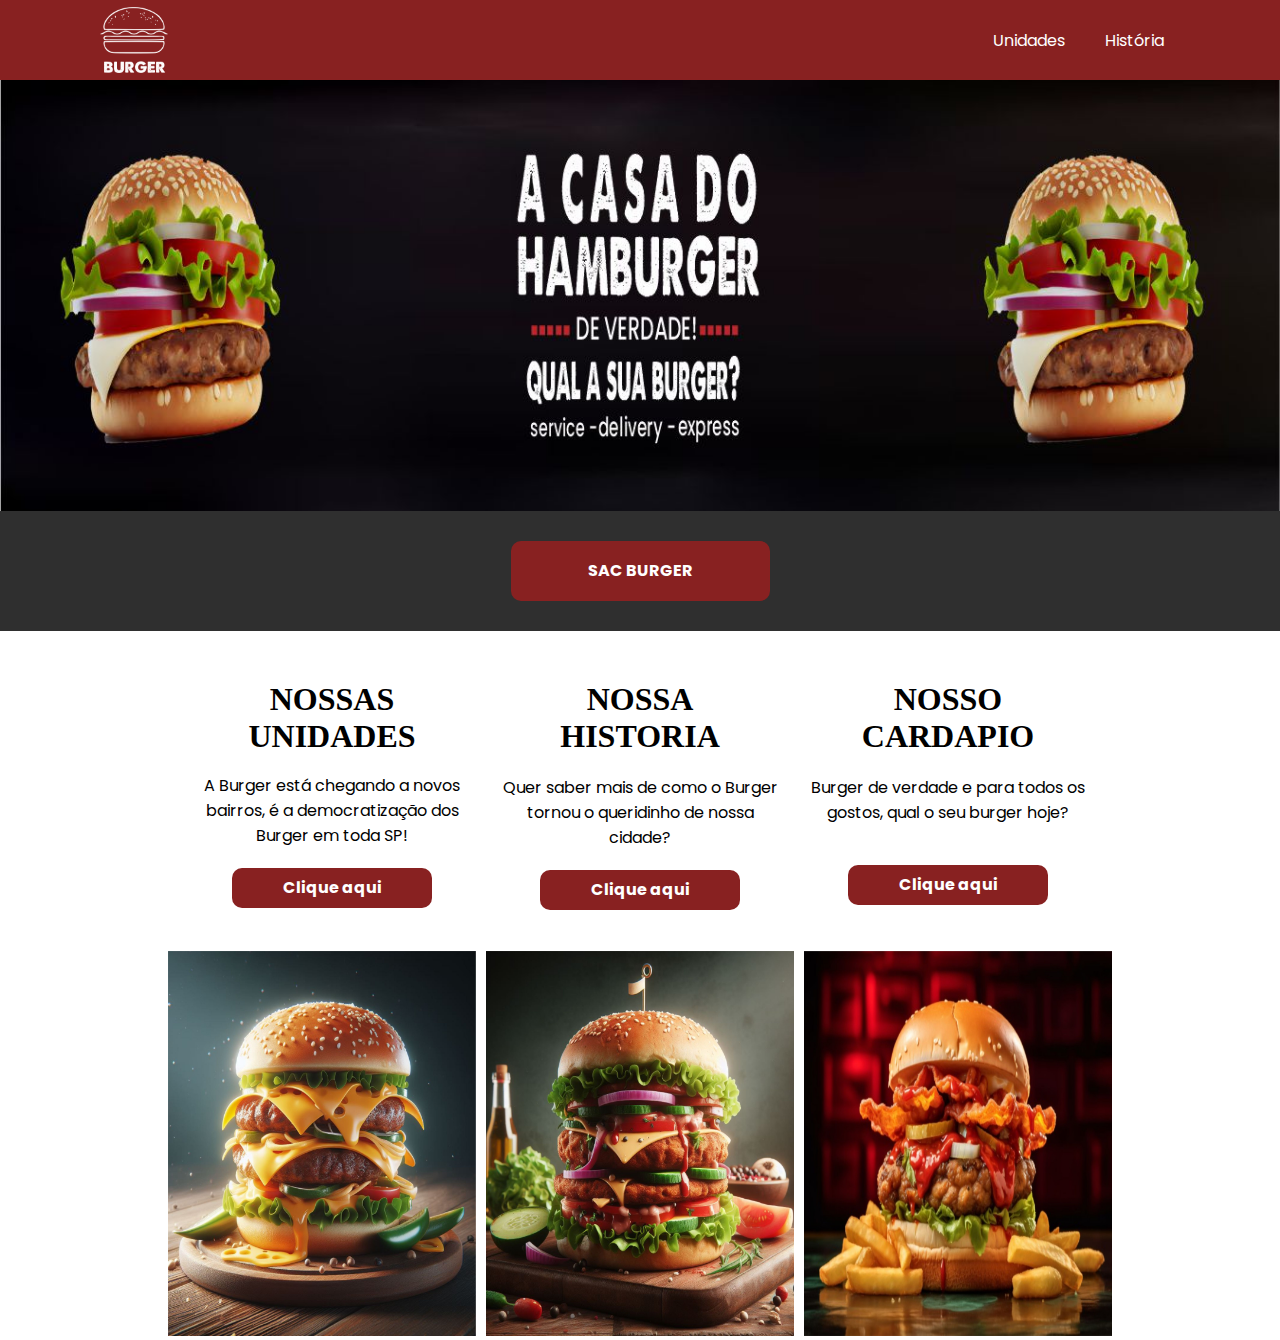
==== index2.html @ d970bc49 "Atualização html e css" ====
<!DOCTYPE html>
<html lang="pt-br">
<head>
    <meta charset="UTF-8">
    <meta name="viewport" content="width=device-width, initial-scale=1.0">
    <title>burger</title>

    <link rel="shortcut icon" href="src/img/483099464198090d5ffe9da2e875a417.ico" type="image/x-icon">
    <link rel="stylesheet" href="./src/css/reset.css">
    <link rel="stylesheet" href="src/css/estilos.css">
    <link rel="stylesheet" href="./src/css/heade.css">
    <link rel="stylesheet" href="./src/css/styles.css">
    <link rel="stylesheet" href="./src/css/responsivo.css">

</head>
<body>
    <main class="grid-container">
        <header class="header">
            <img src="./src/img/burge-logo.png" alt="logo" class="logo">
        <na class="nav">
            <ul class="menu">
                <li><a href="#">Unidades</a></li>
                <li><a href="#">História</a></li>
            </ul>
        </na>
        </header>

        <div class="banner">
            <img src="./src/img/um-hamburguer-com-a-imagem-da-palavra-hamburgue2.jpg" alt="banner" class="imga">
            
        </div>

        <div class="sac">
            
                <div class="butt-sac">
                    <a href="#" class="sac-butt">
                        <p class="butt-sac-bg">SAC BURGER</p>
                    </a>
                </div>
            
        </div>

        <section class="conteiner-informacoes">

            <section class="conteudo">
                <div class="unidades">
                    <h1>
                        NOSSAS <br>UNIDADES
                    </h1>
                    <img src="#" alt="">
                    <P class="unidades-texto-tamanho">A Burger está chegando a novos bairros, é a democratização dos Burger em toda SP!</P>
                    <div class="butao-conteiner">
                        
                            <div class="butt-unid">
                                <a href="#">
                                    <p>Clique aqui</p>
                                </a>
                            </div>
                        
                    </div>
                </div>

                <section class="historia">
                    <!-- <section> -->
                        <h1>
                            NOSSA <br>HISTORIA
                        </h1>
                        <!-- <img src="#" alt=""> -->
                        <P class="historia-texto-tamanho">
                            Quer saber mais de como o Burger tornou o queridinho de nossa cidade?
                        </P>
                        <div class="butao-historia-conteiner">
                            
                                <div class="butt-hist">
                                    <a href="#">
                                        <p>Clique aqui</p>
                                    </a>
                                </div>
                            
                        </div>
                    <!-- </section> -->
                </section>

                <section class="cardapio">
                    <h1>
                        NOSSO <br>CARDAPIO
                    </h1>
                    <!-- <img src="#" alt=""> -->
                    <P class="cardapio-texto-tamanho">
                        Burger de verdade e para todos os gostos, qual o seu burger hoje?
                    </P>
                    <div class="butao-cardapio-conteiner">
                        
                            <div class="butt-cadap">
                                <a href="#">
                                    <p>Clique aqui</p>
                                </a>
                            </div>
                        
                    </div>
                </section>
            </section>

            <!-- <section class="conteiner-foto">
                <div class="foto-burge">
                    
                    <img src="src/img/burge1.jpg" alt="foto burger1" class="img1">
                    <img src="src/img/burge2.jpg" alt="foto-burge2" class="img2">
                    <img src="src/img/burge3.jpg" alt="foto-burge3" class="img3">
                </div>
            </section> -->

            <section class="conteiner-foto">
                <div class="pintura"><img src="src/img/burge1.jpg" alt="foto burger1" class="img1"></div>
                <div class="pintura"><img src="src/img/burge2.jpg" alt="foto-burge2" class="img2"></div>
                <div class="pintura"><img src="src/img/burge3.jpg" alt="foto-burge2" class="img2"></div>
            </section>


        </section>
    </main>
    
</body>
</html>
---- src/css/estilos.css ----
@import url('https://fonts.googleapis.com/css2?family=Roboto+Slab:wght@100..900&display=swap');

@import url('https://fonts.googleapis.com/css2?family=Poppins:ital,wght@0,100;0,200;0,300;0,400;0,500;0,600;0,700;0,800;0,900;1,100;1,200;1,300;1,400;1,500;1,600;1,700;1,800;1,900&display=swap');

@font-face {
    font-family: A Love of Thunder;
    src: url(../src/fonts/A\ Love\ of\ Thunder.ttf);
}
:root {
    --fonte-menu: "Roboto Slab", serif;
    --fonte-menu2: "Poppins", sans-serif;
    --fonte-conteodo: "A Love of Thunder";

    --cor-menu: #882121;
    --cor-butao: #882121;
    --cor-butao-hover: #741010;
    --cor-bg-sac:  #2F2F2F;
}
---- src/css/heade.css ----
.header {
    display: flex;
    align-items: center;
    justify-content: space-between;
    height: 80px;
    background-color: var(--cor-menu);
    font-family: var(--fonte-menu2);
}
.logo {
    display: flex;
    height: 66px;
    margin-left: 100px;
}

.menu {
    list-style: none;
    font-family: var(--fonte-menu2);
    display: flex;
    gap: 0.5rem;
    margin-right: 100px;
}

.menu a {
    display: block;
    padding: 1rem;
    text-decoration: none;
    color: #ffffff;;
    /* border-radius: 0.5rem; */
}

.menu a:hover {
    color: #b3b3b3;
}
---- src/css/styles.css ----
.header { grid-area: header; }
.banner { grid-area: banner; }
.sac { grid-area: sac; ;}
.conteiner-informacoes {grid-area: conteiner-informacoes;}
.conteiner-foto {grid-area: conteiner-foto;}


.grid-container {
    /* height: 100vh; */
    display: grid;
    grid-template-areas:
        'header header '
        'banner banner'
        'sac sac'
        'conteiner-informacoes conteiner-informacoes'
        'conteiner-foto conteiner-foto';
        /* 'video-destaque videos-sugeridos'; */
    /* grid-template-columns: 1fr 270px; */
    /* grid-template-rows: 70px 1fr;    */
    /* gap: 20px; */
    background-color: #f7f7f7;
    /* padding: 35PX; */
}

.banner {
    background-color: rgb(46, 83, 83);
    background-size: cover;
    width: auto;
    /* height: 270px; */
}

.banner img {
    background-size: cover;
    width: 100%;
    height: 100%;
}

.sac {
    background-color: var(--cor-bg-sac);

    display: flex;
    justify-content: center;
    align-items: center;
    /* width: auto; */
    height: 120px;
    text-align: center
}

.butt-sac {
    width: 100%;

    display: flex;
    justify-content: center;
    align-items: center;
}

.butt-sac-bg {
        background-color: var(--cor-butao);
        width: 259px;
        height: 60px;
        border-radius: 10px;

        display: flex;
        justify-content: center;
        align-items: center;
}

.butt-sac-bg:hover {
    background-color: var(--cor-butao-hover);
}

.sac-butt {
    display: flex;
    justify-content: center;
    align-items: center;

    text-decoration: none;
    color: #ffffff;
    font-family: var(--fonte-menu2);
    font-weight: bold;
}

.conteiner-informacoes {
    background-color: #ffffff;
    display: flex;
    flex-direction: column;
    justify-content: center;
    align-items: center;
}

.conteudo {
    display: flex;
}

.unidades {
    /* background-color: white; */
    width: 308px;
    height: 280px;
    margin-top: 40px;
    padding: 10px;

    text-align: justify;
    text-align: center;
}

.unidades h1 {
    font-family: var(--fonte-conteodo);
    text-align: center ;
    font-size: 2em;
}

.unidades-texto-tamanho {
    font-family: var(--fonte-menu2);
    font-size: 1em;
}

.butao-conteiner {
    display: flex;
    justify-content: center;
    align-items: center;
}
.butt-unid {
    margin-top: 20px;
    font-size: 1em;
    color: #ffffff;
    
}

.butt-unid a {
    text-decoration: none;
    
}

.butt-unid p {
    background-color: #882121;
    width: 200px;
    height: 40px;
    border-radius: 10px;

    display: flex;
    justify-content: center;
    align-items: center;

    font-family: var(--fonte-menu2);
    font-weight: bold;
    color: #ffffff;
}

.butt-unid p:hover {
    background-color: var(--cor-butao-hover);
}

.historia {
    /* background-color: white; */
    width: 308px;
    height: 280px;
    margin-top: 40px;
    padding: 10px;

    text-align: justify;
    text-align: center;
}

.historia h1 {
    font-family: var(--fonte-conteodo);
    text-align: center ;
    font-size: 2em;
}

.historia-texto-tamanho {
    font-family: var(--fonte-menu2);
    font-size: 1em;
    margin-top: 20px;
}

.butao-historia-conteiner {
    display: flex;
    justify-content: center;
    align-items: center;
}
.butt-hist {
    margin-top: 20px;
    font-size: 1em;
    color: #ffffff;
    
}

.butt-hist a {
    text-decoration: none;
}
.butt-hist p {
    background-color: #882121;
    width: 200px;
    height: 40px;
    border-radius: 10px;

    display: flex;
    justify-content: center;
    align-items: center;

    font-family: var(--fonte-menu2);
    font-weight: bold;
    color: #ffffff;
}

.butt-hist  p:hover {
    background-color: var(--cor-butao-hover);
}

.cardapio {
    /* background-color: white; */
    width: 308px;
    height: 280px;
    margin-top: 40px;
    padding: 10px;

    text-align: justify;
    text-align: center;
}

.cardapio h1 {
    font-family: var(--fonte-conteodo);
    text-align: center ;
    font-size: 2em;
}

.cardapio-texto-tamanho {
    font-family: var(--fonte-menu2);
    font-size: 1em;
    margin-top: 20px;
}

.butao-cardapio-conteiner {
    display: flex;
    justify-content: center;
    align-items: center;
}
.butt-cadap {
    margin-top: 20px;
    font-size: 1em;
    color: #ffffff;
    
}

.butt-cadap a {
    text-decoration: none;
}
.butt-cadap p {
    background-color: #882121;
    width: 200px;
    height: 40px;
    border-radius: 10px;
    margin-top: 20px;

    display: flex;
    justify-content: center;
    align-items: center;

    font-family: var(--fonte-menu2);
    font-weight: bold;
    color: #ffffff;
}

.butt-cadap  p:hover {
    background-color: var(--cor-butao-hover);
}
/*
.conteiner-foto {
    background-color: #882121;
    width: 600px;
    display: flex;
    justify-content: center;
    flex-wrap: ;
   
}

.foto-burge {
    background-color: aqua;
    display: flex;
    justify-content: center;
    gap: 10px;
    width: 1000px;
    margin-top: 40px;
}

.img1 {
    display: flex;
    width: 100%;
    height: 380px;
}

.img2 {
    display: flex;
    width: 100%;
    height: 380px;
}

.img3 {
    display: flex;
    width: 100%;
    height: 380px;
}*/

.conteiner-foto {
    display: flex;
    gap: 10px;
    justify-content: center;
    flex-wrap: wrap;
}

.conteiner-foto .pintura {
    width: 308px;
    height: 380px;
}

.conteiner-foto .pintura img {
    width: 100%;
}
---- src/css/responsivo.css ----
@media(max-width:955px){
    .logo{
        margin-left: 50px;
    } 

    .menu{
        margin-right: 20px;
    }
    .conteudo{
        display: flex;
        
        flex-direction: column;
        margin: auto;
        margin-top: 20px;
        margin-bottom: 20px;
    }

    .butt-sac-bg {
        
        width: 220px;
        height: 40px;
    }

    
}

@media(max-width:955px){
    .conteiner-foto  {
        display: flex;
        flex-direction: column;
        margin-top: 50px;
    }
    
}
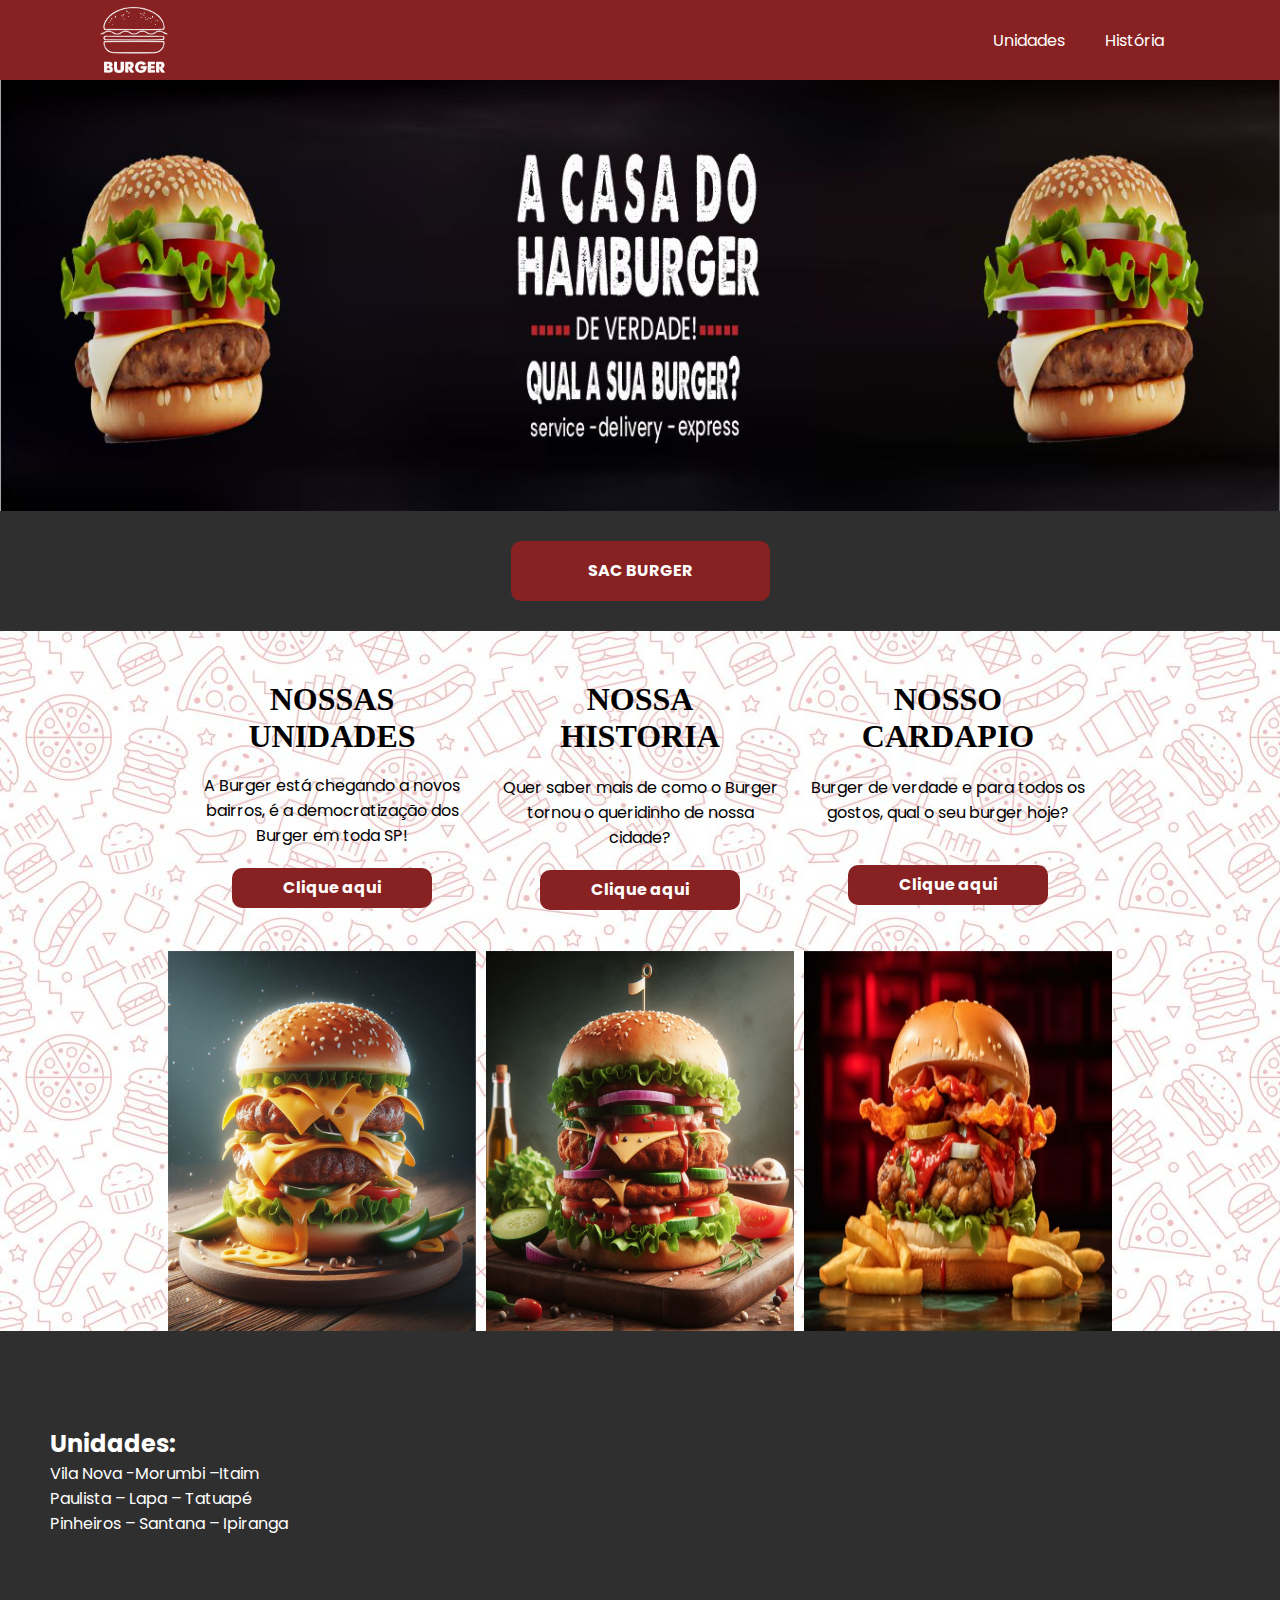
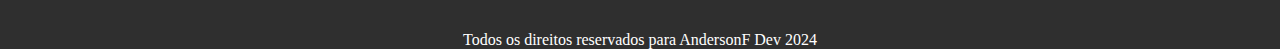
==== commit c7d5448e: "Fim do projeto versão 1.0" ====
--- a/index2.html
+++ b/index2.html
@@ -11,6 +11,9 @@
     <link rel="stylesheet" href="./src/css/heade.css">
     <link rel="stylesheet" href="./src/css/styles.css">
     <link rel="stylesheet" href="./src/css/responsivo.css">
+    <link rel="stylesheet" href="src/css/footer.css">
+
+    <link rel="stylesheet" href="https://cdnjs.cloudflare.com/ajax/libs/font-awesome/6.6.0/css/all.min.css" integrity="sha512-Kc323vGBEqzTmouAECnVceyQqyqdsSiqLQISBL29aUW4U/M7pSPA/gEUZQqv1cwx4OnYxTxve5UMg5GT6L4JJg==" crossorigin="anonymous" referrerpolicy="no-referrer" />
 
 </head>
 <body>
@@ -115,8 +118,41 @@
                 <div class="pintura"><img src="src/img/burge2.jpg" alt="foto-burge2" class="img2"></div>
                 <div class="pintura"><img src="src/img/burge3.jpg" alt="foto-burge2" class="img2"></div>
             </section>
+        </section>
+        
 
+        <section class="footer-conteiner">
+            <div class="footer-indereco">
 
+                <!-- <div class="qualidade">  
+                    <img src="" alt="foto pontos"><h1>QUALIDADE VOCÊ VE POR AQUI!</h1><img src="" alt="foto pontos">
+                </div> -->
+                <div class="ind-und">
+                    <dv>
+                        <h2>Unidades:</h2>
+                        <p>Vila Nova -Morumbi –Itaim <br> Paulista – Lapa – Tatuapé <br>Pinheiros – Santana – Ipiranga</p>
+                    </dv>
+                    
+                    <div class="redes-socias">
+                        <a href="#" class="social-icon-facebook">
+                            <i class="fab fa-facebook-f"></i>
+                        </a>
+                        <a href="#" class="social-icon-instagram">
+                            <i class="fab fa-instagram"></i>
+                        </a>
+                        <a href="#" class="social-icon-whatsapp">
+                            <i class="fa-brands fa-whatsapp"></i>
+                        </a>
+                    </div>
+                </div>
+
+                <div class="direitos">
+                    
+                    <p>Todos os direitos reservados
+    
+                        para AndersonF Dev 2024</p>
+                </div>
+            </div>
         </section>
     </main>
     
--- a/src/css/styles.css
+++ b/src/css/styles.css
@@ -1,32 +1,26 @@
 .header { grid-area: header; }
 .banner { grid-area: banner; }
-.sac { grid-area: sac; ;}
+.sac { grid-area: sac;}
 .conteiner-informacoes {grid-area: conteiner-informacoes;}
 .conteiner-foto {grid-area: conteiner-foto;}
+.footer-conteiner {grid-area: footer-conteiner;}
 
 
 .grid-container {
-    /* height: 100vh; */
     display: grid;
     grid-template-areas:
         'header header '
         'banner banner'
         'sac sac'
         'conteiner-informacoes conteiner-informacoes'
-        'conteiner-foto conteiner-foto';
-        /* 'video-destaque videos-sugeridos'; */
-    /* grid-template-columns: 1fr 270px; */
-    /* grid-template-rows: 70px 1fr;    */
-    /* gap: 20px; */
-    background-color: #f7f7f7;
-    /* padding: 35PX; */
+        'conteiner-foto conteiner-foto'
+        'footer-conteiner footer-conteiner';
 }
 
 .banner {
     background-color: rgb(46, 83, 83);
     background-size: cover;
     width: auto;
-    /* height: 270px; */
 }
 
 .banner img {
@@ -41,7 +35,6 @@
     display: flex;
     justify-content: center;
     align-items: center;
-    /* width: auto; */
     height: 120px;
     text-align: center
 }
@@ -81,7 +74,8 @@
 }
 
 .conteiner-informacoes {
-    background-color: #ffffff;
+    background-image: url(../img/Sem\ título-2.jpg);
+    
     display: flex;
     flex-direction: column;
     justify-content: center;
@@ -93,7 +87,6 @@
 }
 
 .unidades {
-    /* background-color: white; */
     width: 308px;
     height: 280px;
     margin-top: 40px;
@@ -151,7 +144,6 @@
 }
 
 .historia {
-    /* background-color: white; */
     width: 308px;
     height: 280px;
     margin-top: 40px;
@@ -208,7 +200,6 @@
 }
 
 .cardapio {
-    /* background-color: white; */
     width: 308px;
     height: 280px;
     margin-top: 40px;
@@ -264,42 +255,6 @@
 .butt-cadap  p:hover {
     background-color: var(--cor-butao-hover);
 }
-/*
-.conteiner-foto {
-    background-color: #882121;
-    width: 600px;
-    display: flex;
-    justify-content: center;
-    flex-wrap: ;
-   
-}
-
-.foto-burge {
-    background-color: aqua;
-    display: flex;
-    justify-content: center;
-    gap: 10px;
-    width: 1000px;
-    margin-top: 40px;
-}
-
-.img1 {
-    display: flex;
-    width: 100%;
-    height: 380px;
-}
-
-.img2 {
-    display: flex;
-    width: 100%;
-    height: 380px;
-}
-
-.img3 {
-    display: flex;
-    width: 100%;
-    height: 380px;
-}*/
 
 .conteiner-foto {
     display: flex;
--- a/src/css/footer.css
+++ b/src/css/footer.css
@@ -0,0 +1,46 @@
+.footer-indereco {
+    background-color: var(--cor-bg-sac);
+    justify-content: space-between;
+    /* max-width: 1359px; */
+}
+
+.ind-und {
+    display: flex;
+    justify-content: center;
+    align-items: center;
+    justify-content: space-between;
+    font-family: var(--fonte-menu2);
+    color: white;
+    /* width: 100%; */
+    height: 300px;
+    margin-left: 50px;
+}
+
+.redes-socias {
+    display: flex;
+    gap: 20px;
+    margin-right: 50px;
+    text-decoration: none;
+    width: 100px;
+    height: 50px;
+    margin-left: 20px;
+    font-size: 30px;
+}
+
+.social-icon-facebook {
+    color: white;
+    font-size: 30px;
+}
+
+.social-icon-instagram{
+    color: white;
+}
+
+.social-icon-whatsapp {
+    color: white;
+}
+
+.direitos {
+    color: white;
+    text-align: center;
+}